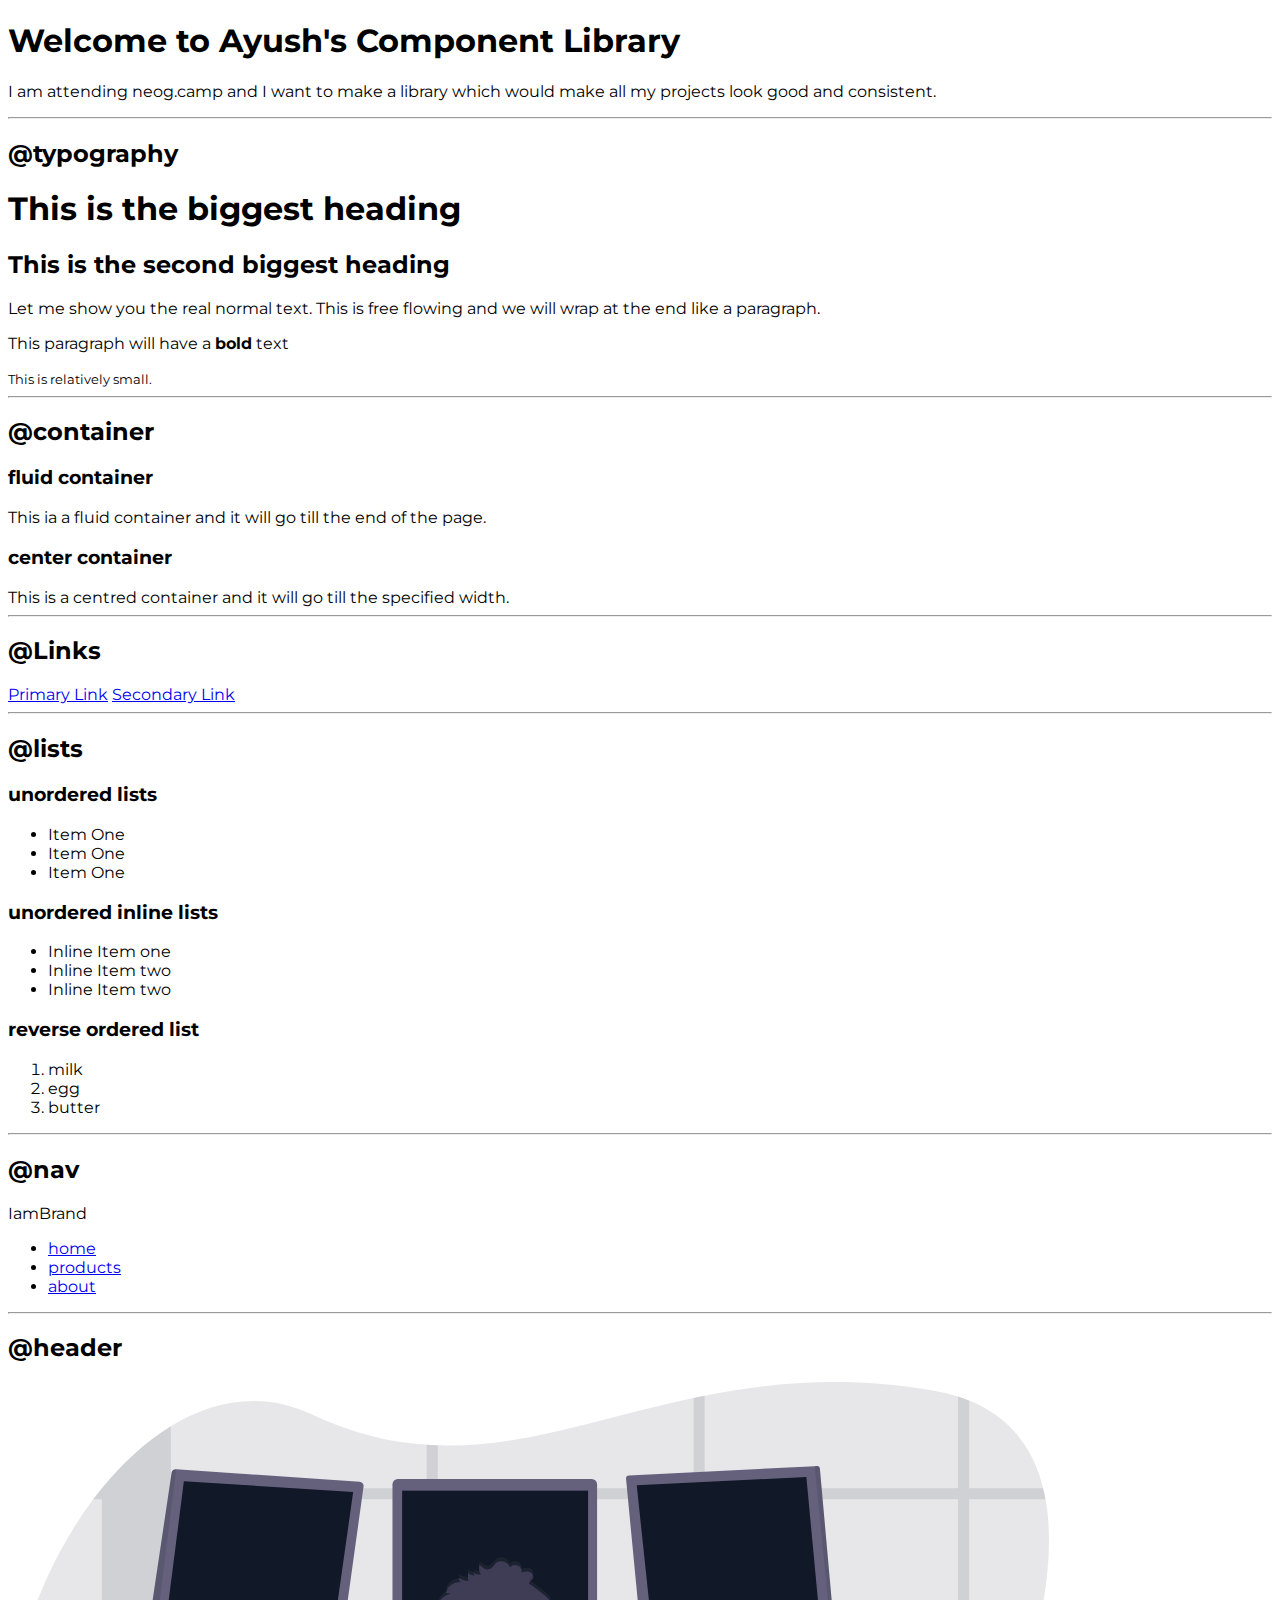
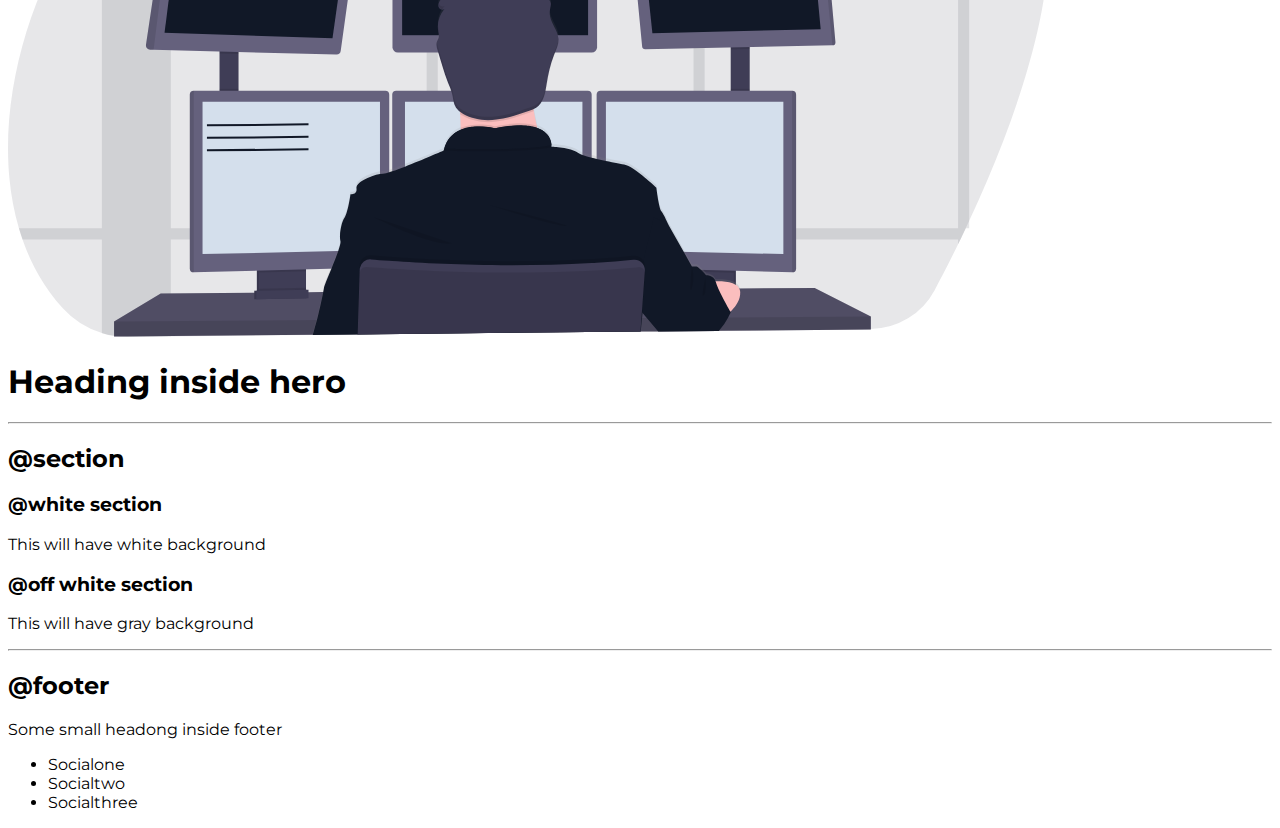
==== index.html @ ce20a3c9 "typography" ====
<!DOCTYPE html>
<html lang="en">
<head>
    <meta charset="UTF-8">
    <meta http-equiv="X-UA-Compatible" content="IE=edge">
    <meta name="viewport" content="width=device-width, initial-scale=1.0">
    <title>Component Library</title>

<link href="style.css" rel="stylesheet"/>
</head>

<body>
    <h1> Welcome to Ayush's Component Library</h1> 
    <p class=para>I am attending neog.camp and I want to make a library which would make all my projects look good and consistent. </p>

    <hr>

    <h2>@typography</h2>

    <h1>This is the biggest heading</h1>
    <h2>This is the second biggest heading</h2>
    <p>Let me show you the real normal text. This is free 
        flowing and we will wrap at the end like a paragraph.
    </p>
    <p>This paragraph will have a <strong>bold</strong> text</p>
    <small>This is relatively small.</small>

    <hr>

    <h2>@container</h2>

    <h3>fluid container</h3>
    <div> This ia a fluid container and it will go till the end of the page.</div>

    <h3>center container</h3>
    <div>This is a centred container and it will go till the specified width.</div>

    <hr>

    <h2>@Links</h2>
    
    <a href="/">Primary Link</a>
    <a href="/">Secondary Link</a>

    <hr>


    <h2>@lists</h2>
    <h3>unordered lists</h3>

    <ul>
        <li>Item One</li>
        <li>Item One</li>
        <li>Item One</li>

    </ul> 

    <h3>unordered inline lists</h3>

    <!we will do ordered inline list using css>
    
    <ul>
        <li>Inline Item one</li>
        <li>Inline Item two</li>
        <li>Inline Item two</li>
    </ul>

    <h3> reverse ordered list</h3>

    <ol>
        <li>milk</li>
        <li>egg</li>
        <li>butter</li>
    </ol>

    <hr>
    <h2>@nav</h2>
    <nav>
        <div>IamBrand</div>
        <ul>
            <li>
                <a href="/">home</a>
            </li>
            <li>
                <a href="/">products</a>
            </li>
            <li>
                <a href="/">about</a>
            </li>
        </ul>
    </nav>

    <hr>

    <h2>@header</h2>

    <header>
        <img src="images/coder.svg"/>
        <h1>Heading inside hero</h1>
     </header>

     <hr>

     <h2>@section</h2>
     
     <section>
        <h3>@white section</h3>
        <p>This will have white background</p>
     </section>
     <section>
        <h3>@off white section</h3>
        <p>This will have gray background</p>
     </section>

     <hr>

     <h2>@footer</h2>
     <footer>
         <div>Some small headong inside footer</div>
         <ul>
             <li>Socialone</li>
             <li>Socialtwo</li>
             <li>Socialthree</li>
         </ul>
     </footer>












    <!-- <div style= "height: 20vh;"> -->

    <!-- </div> -->
</body>
</html>
---- style.css ----
@import url('https://fonts.googleapis.com/css2?family=Montserrat&display=swap');
body{
    font-family: 'Montserrat', sans-serif;
}
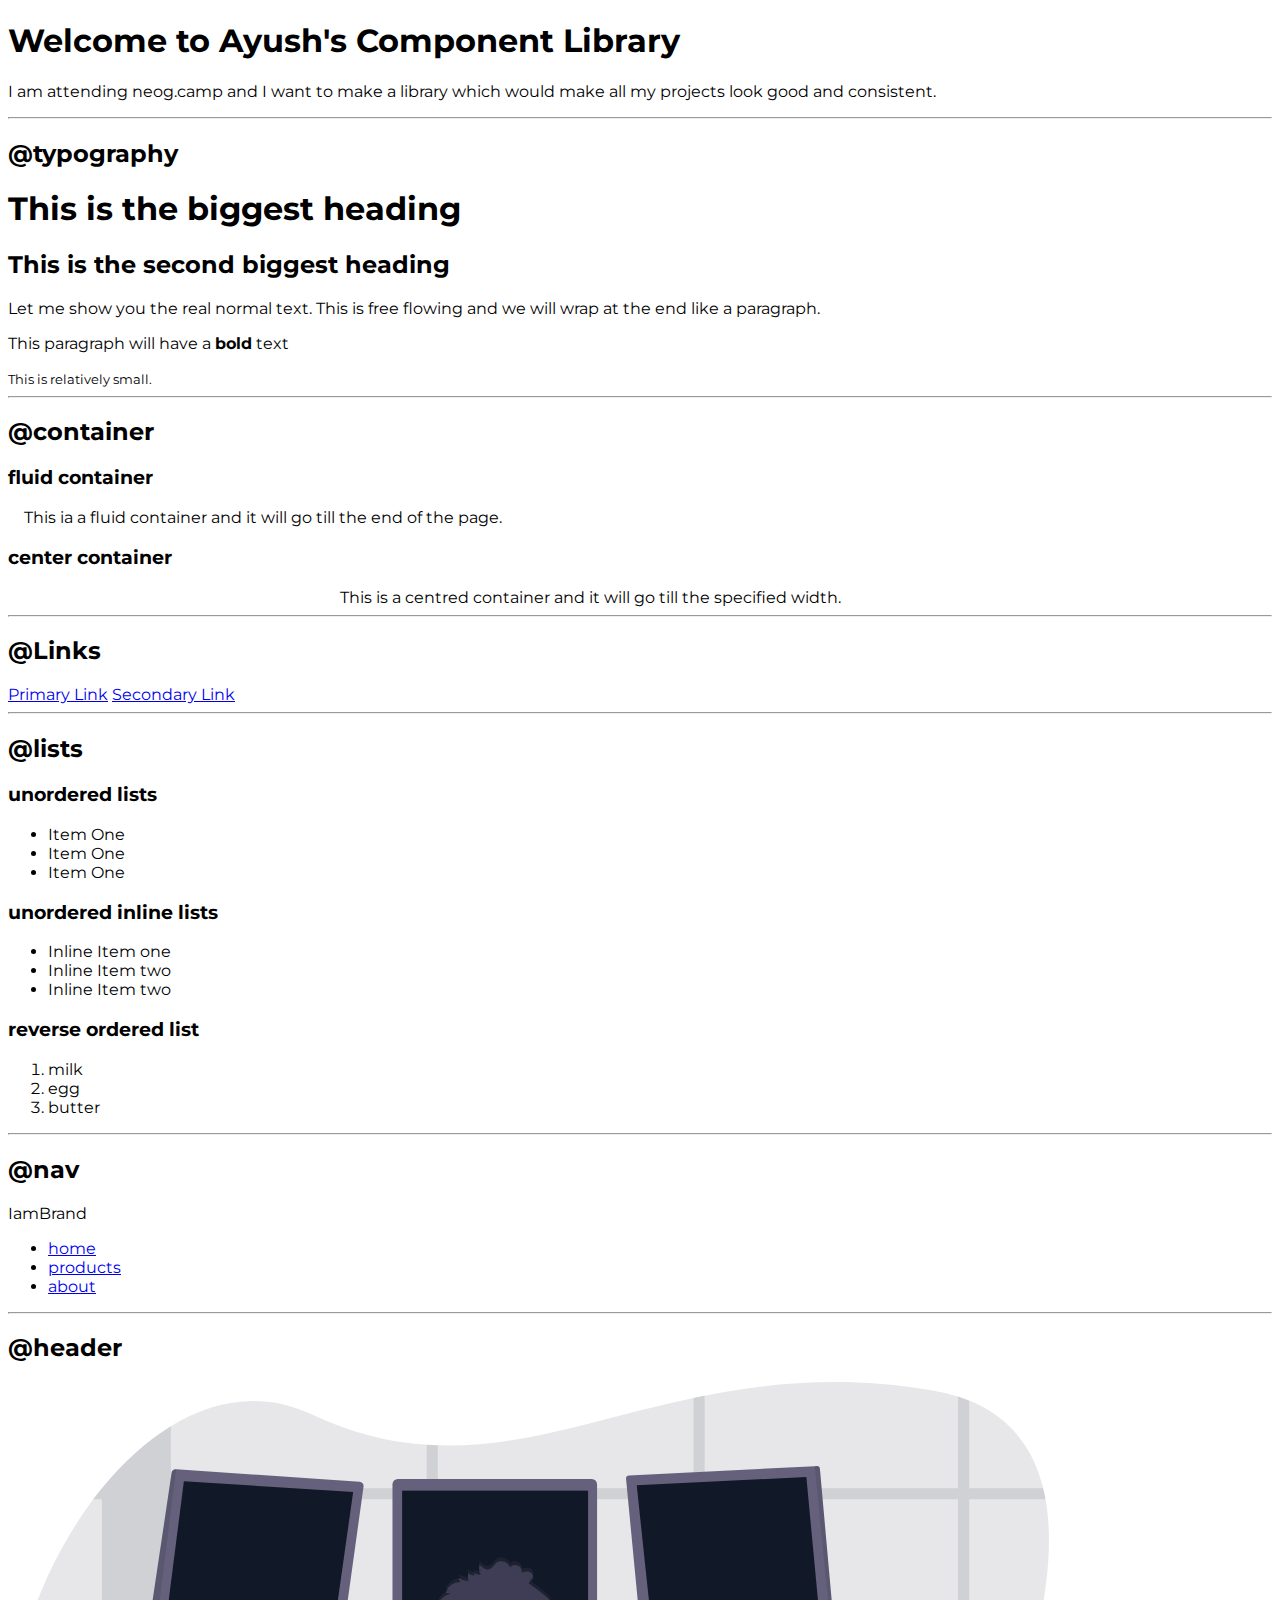
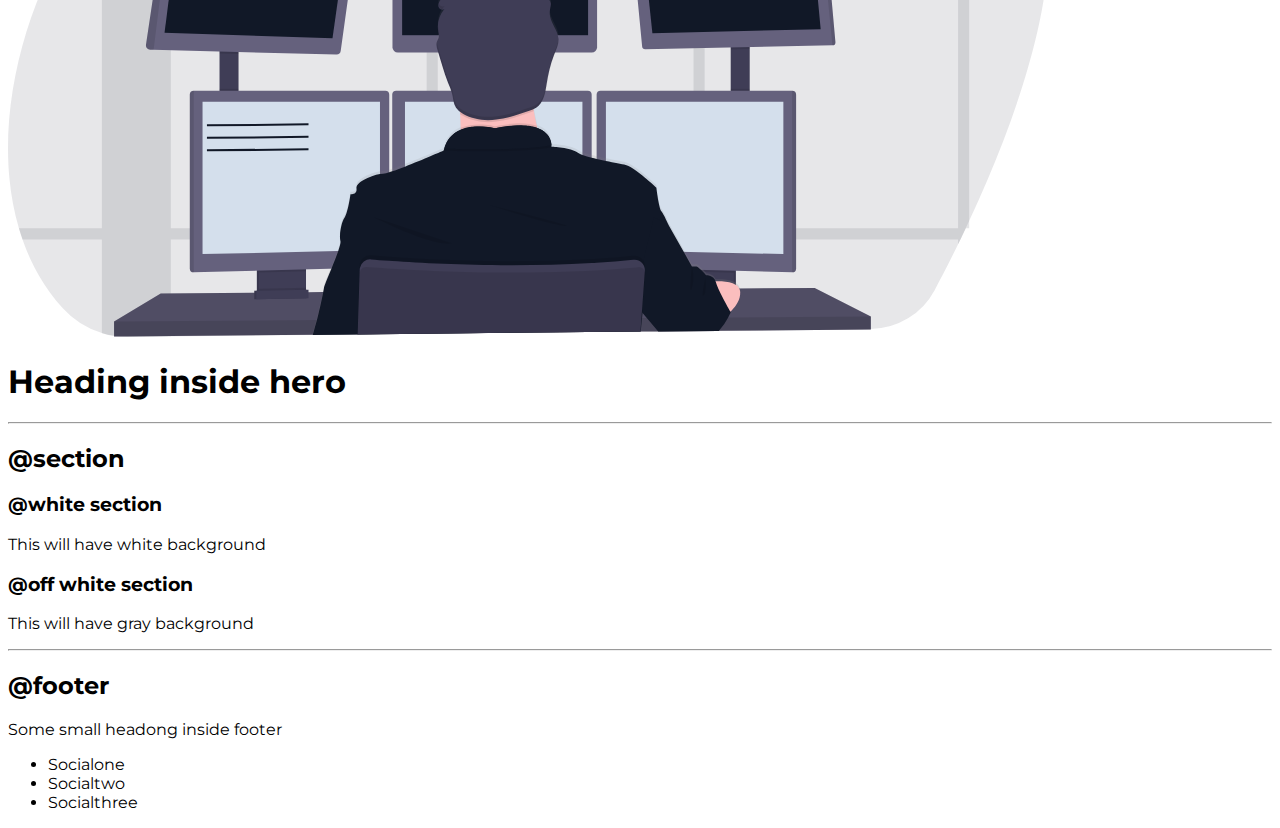
==== commit 648bd1de: "container" ====
--- a/index.html
+++ b/index.html
@@ -30,10 +30,10 @@
     <h2>@container</h2>
 
     <h3>fluid container</h3>
-    <div> This ia a fluid container and it will go till the end of the page.</div>
+    <div class="container"> This ia a fluid container and it will go till the end of the page.</div>
 
     <h3>center container</h3>
-    <div>This is a centred container and it will go till the specified width.</div>
+    <div class="container container-center">This is a centred container and it will go till the specified width.</div>
 
     <hr>
 
--- a/style.css
+++ b/style.css
@@ -1,4 +1,14 @@
 @import url('https://fonts.googleapis.com/css2?family=Montserrat&display=swap');
 body{
     font-family: 'Montserrat', sans-serif;
-}+}
+/* CONTAINER */
+.container{
+    padding-left: 1rem;
+    padding-right: 1rem;
+}
+
+.container-center{
+    max-width: 600px;
+    margin:auto;
+}
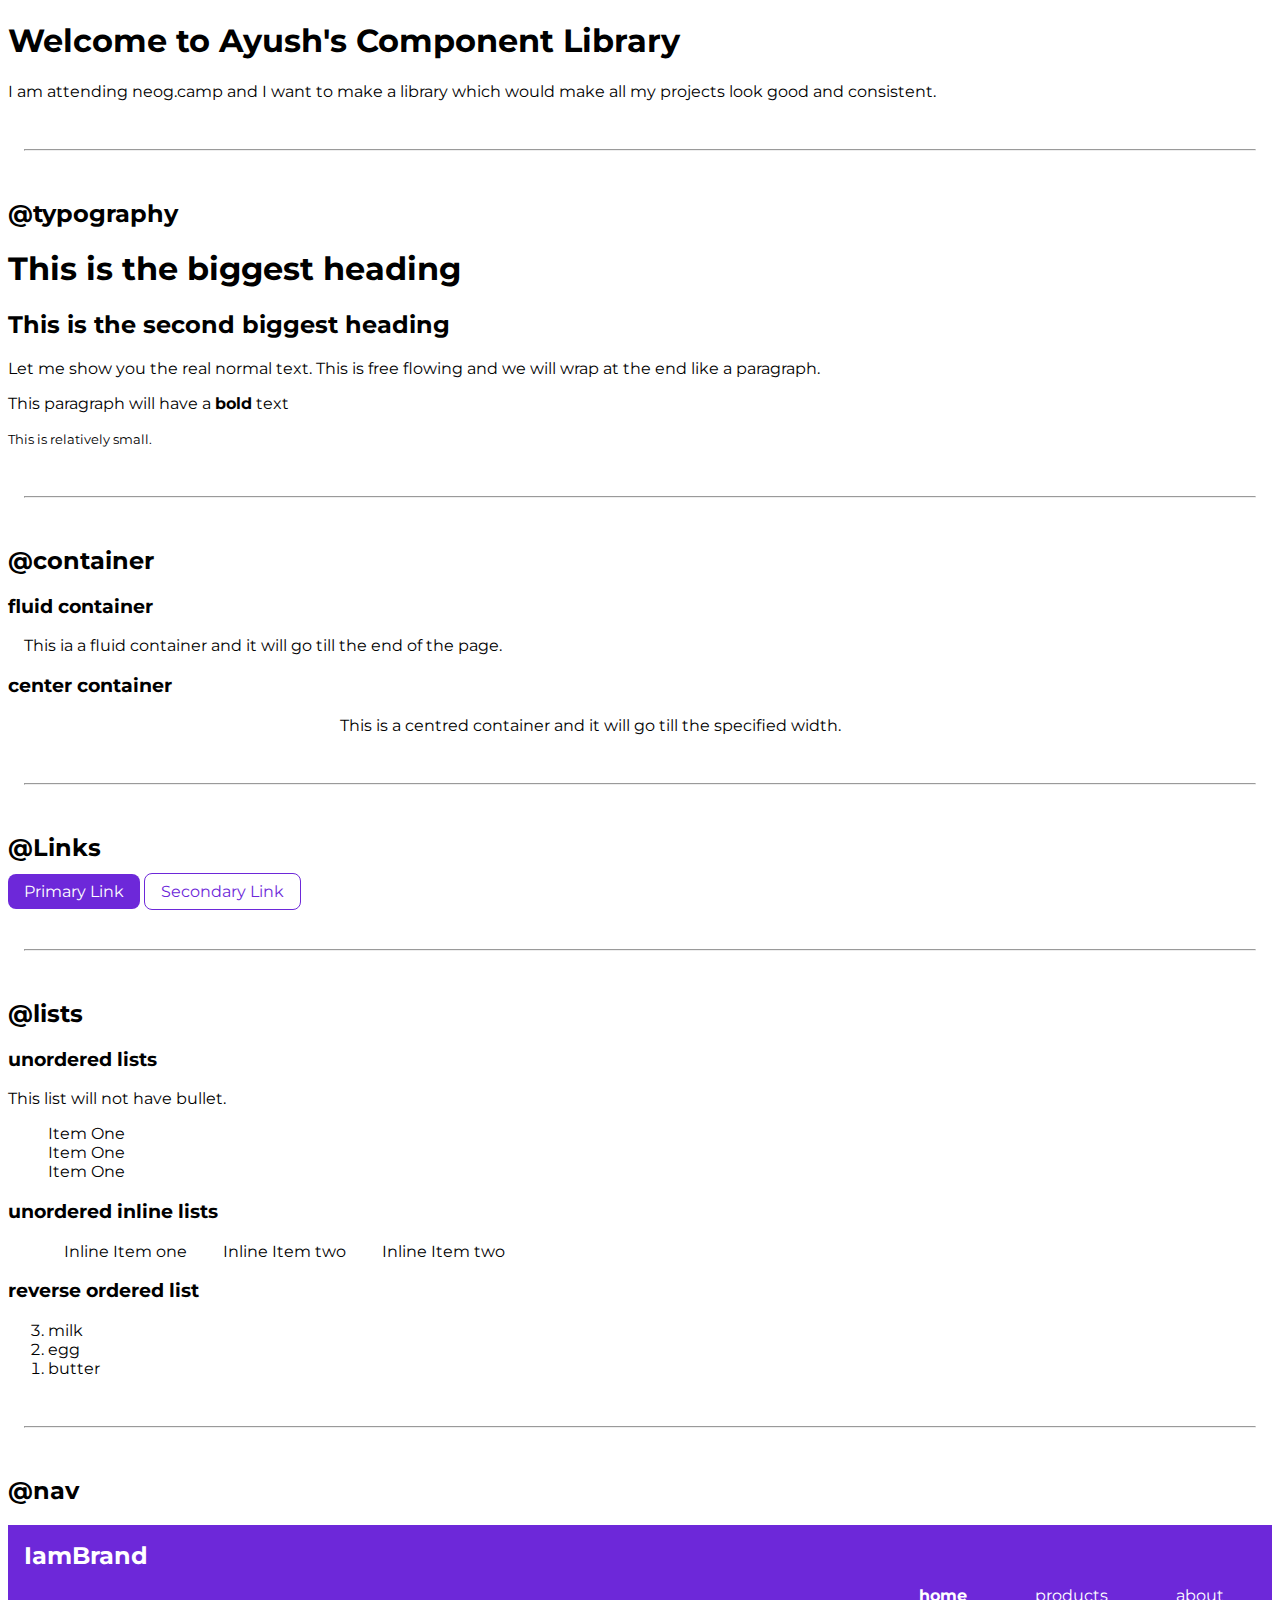
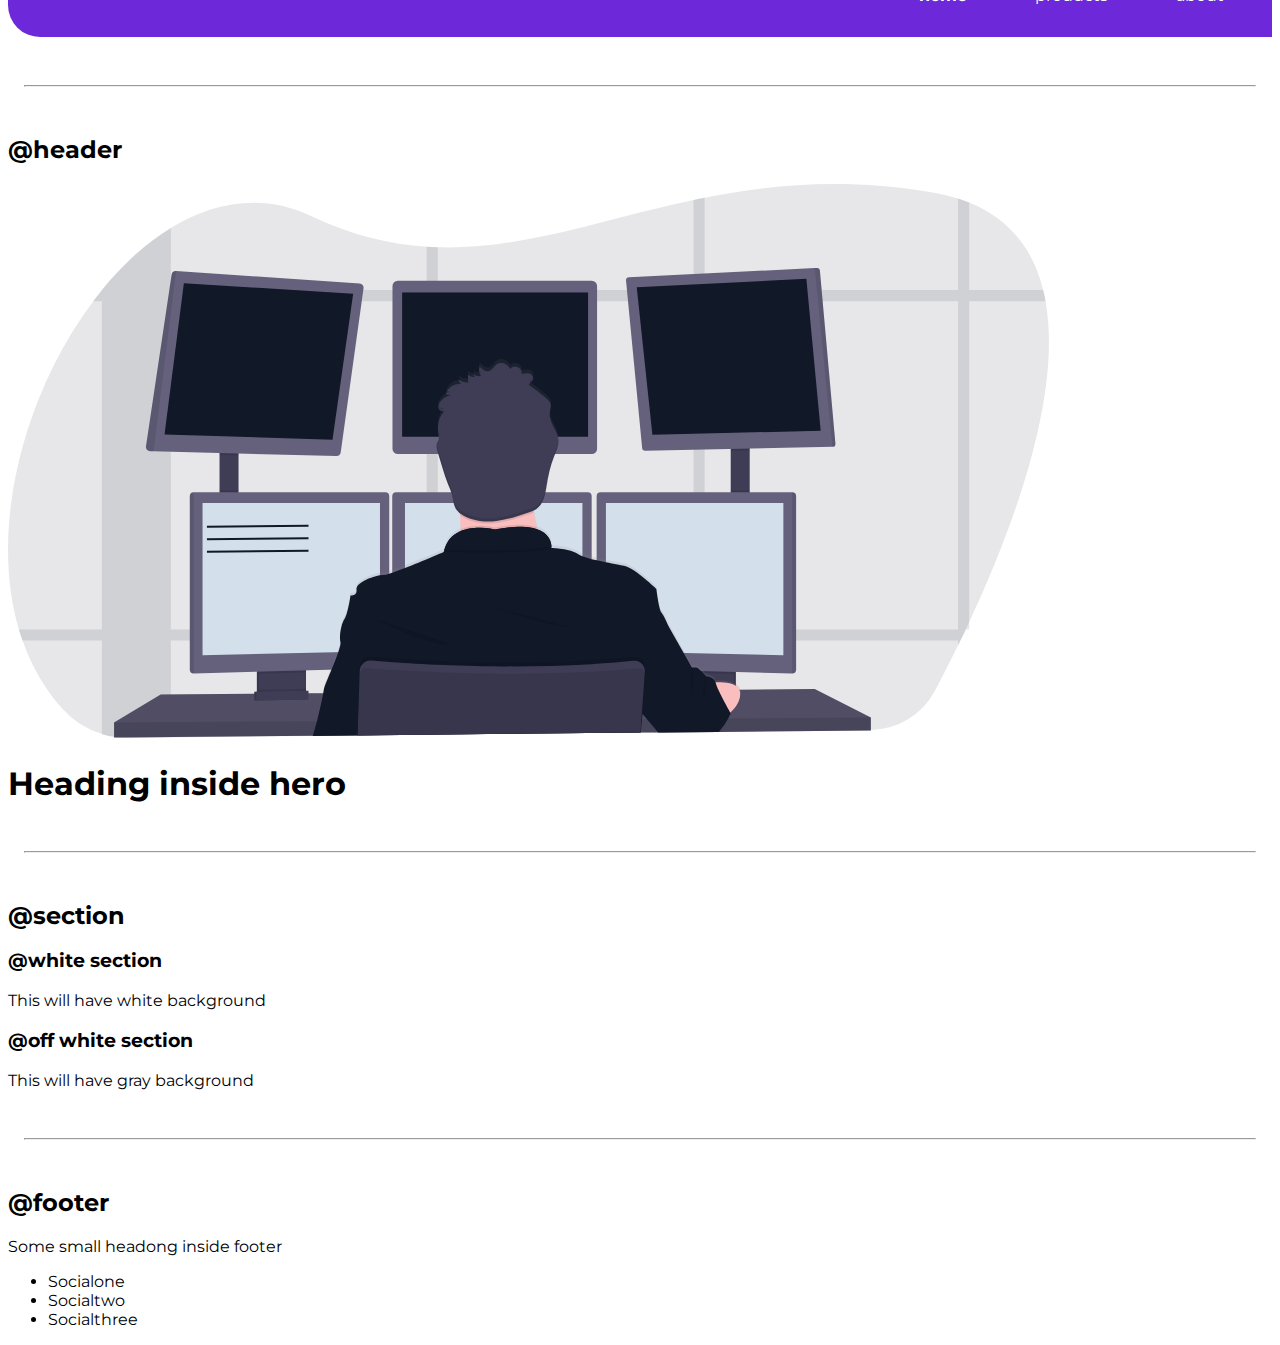
==== commit 87f6878e: "Navigation" ====
--- a/index.html
+++ b/index.html
@@ -39,16 +39,17 @@
 
     <h2>@Links</h2>
     
-    <a href="/">Primary Link</a>
-    <a href="/">Secondary Link</a>
+    <a class ="link link-primary" href="/">Primary Link</a>
+    <a class= "link link-secondary"href="/">Secondary Link</a>
 
     <hr>
 
 
     <h2>@lists</h2>
     <h3>unordered lists</h3>
+    <p>This list will not have bullet.</p>
 
-    <ul>
+    <ul class="list-non-bullet">
         <li>Item One</li>
         <li>Item One</li>
         <li>Item One</li>
@@ -59,15 +60,16 @@
 
     <!we will do ordered inline list using css>
     
-    <ul>
-        <li>Inline Item one</li>
-        <li>Inline Item two</li>
-        <li>Inline Item two</li>
+
+    <ul class="list-non-bullet">
+        <li class="list-item-inline">Inline Item one</li>
+        <li class="list-item-inline">Inline Item two</li>
+        <li class="list-item-inline">Inline Item two</li>
     </ul>
 
     <h3> reverse ordered list</h3>
 
-    <ol>
+    <ol reversed>
         <li>milk</li>
         <li>egg</li>
         <li>butter</li>
@@ -75,17 +77,18 @@
 
     <hr>
     <h2>@nav</h2>
-    <nav>
-        <div>IamBrand</div>
-        <ul>
-            <li>
-                <a href="/">home</a>
+    <nav class="navigation container">
+        <div
+        class="nav-brand">IamBrand</div>
+        <ul class= "list-non-bullet nav-pills">
+            <li class= "list-item-inline">
+                <a class= "link link-active" href="/">home</a>
             </li>
-            <li>
-                <a href="/">products</a>
+            <li class= "list-item-inline">
+                <a class= "link " href="/">products</a>
             </li>
-            <li>
-                <a href="/">about</a>
+            <li class= "list-item-inline">
+                <a class= "link" href="/">about</a>
             </li>
         </ul>
     </nav>
--- a/style.css
+++ b/style.css
@@ -1,6 +1,16 @@
 @import url('https://fonts.googleapis.com/css2?family=Montserrat&display=swap');
+:root{
+    --primary-color: #6D28D9;
+
+
+}
+
 body{
     font-family: 'Montserrat', sans-serif;
+}
+
+hr{
+    margin: 3rem 1rem;
 }
 /* CONTAINER */
 .container{
@@ -12,3 +22,57 @@
     max-width: 600px;
     margin:auto;
 }
+/* Links */
+
+.link{
+    text-decoration: none;
+    padding: 0.5rem 1rem;
+}
+.link-primary{
+    background-color: var(--primary-color);
+    border-radius: 0.5rem;
+    color: white
+}
+
+.link-secondary{
+    color:var(--primary-color);
+    border-radius: 0.5rem;
+    border: 1px solid var(--primary-color);
+
+}
+
+/* lists */
+
+.list-non-bullet{
+    list-style: none;
+}
+
+.list-item-inline{
+    display: inline;
+    padding: 0rem 1rem
+}
+
+/* nav */
+
+.navigation{
+    background-color: var(--primary-color);
+    color: white;
+    padding: 1rem;
+    border-bottom-left-radius: 2rem ;
+}
+
+.navigation .nav-brand{
+    font-weight: bold;
+    font-size: 1.5rem;
+}
+.navigation .link{
+    color: white;
+}
+
+.navigation .nav-pills{
+    text-align: right;
+}
+
+.navigation .link-active{
+    font-weight: bold;
+}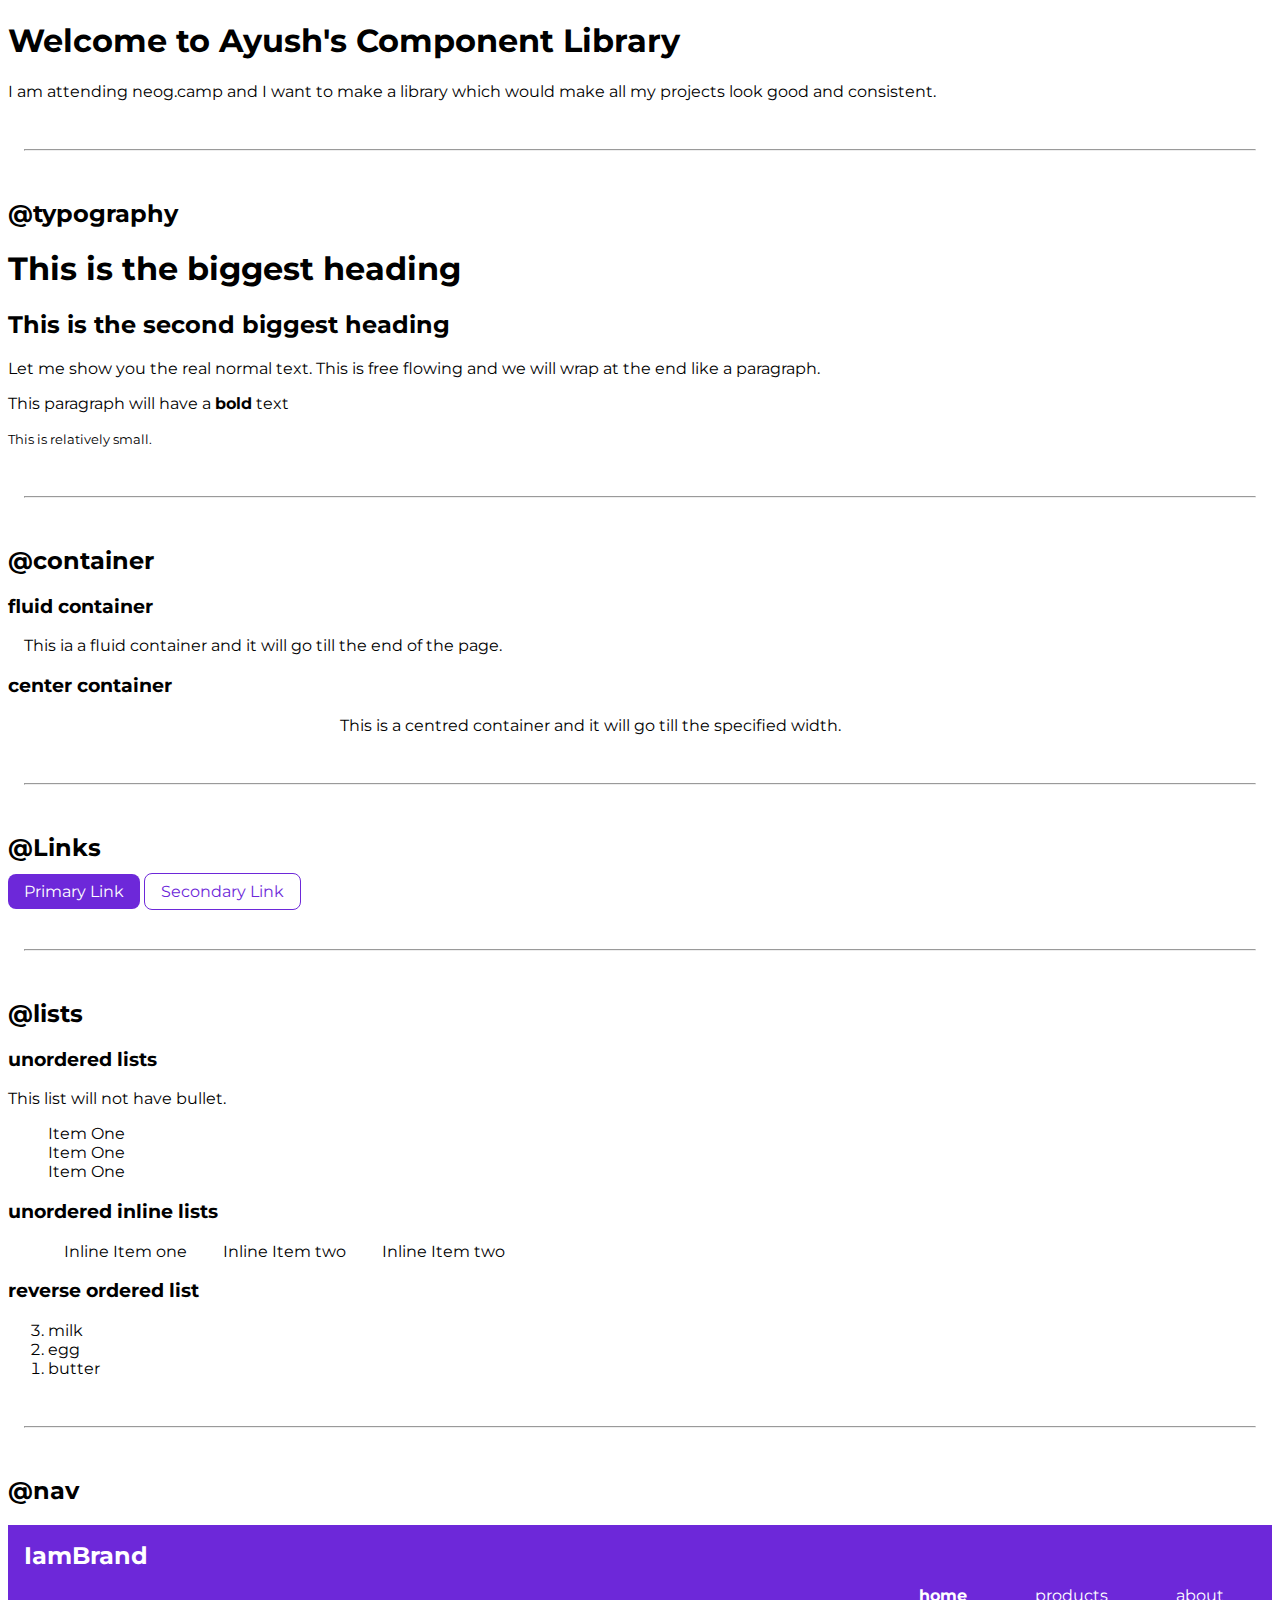
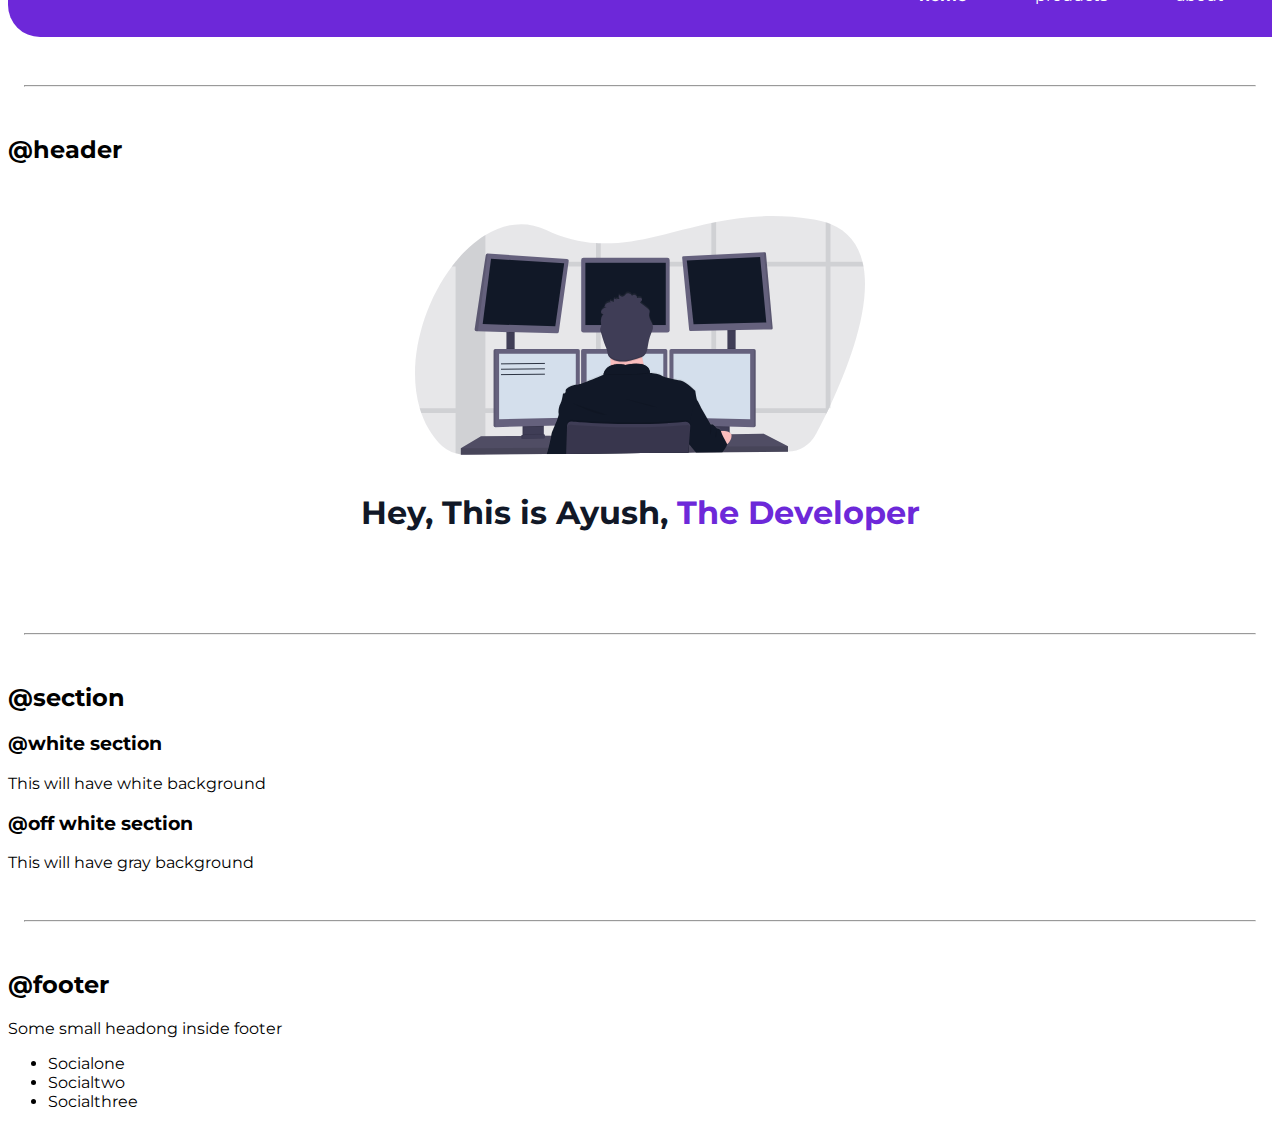
==== commit cbfc161b: "Header" ====
--- a/index.html
+++ b/index.html
@@ -97,9 +97,9 @@
 
     <h2>@header</h2>
 
-    <header>
-        <img src="images/coder.svg"/>
-        <h1>Heading inside hero</h1>
+    <header class= "hero">
+        <img class="hero-img" src="images/coder.svg"/>
+        <h1 class="hero-heading">Hey, This is Ayush,<span class="heading-inverted"> The Developer</span></h1>
      </header>
 
      <hr>
--- a/style.css
+++ b/style.css
@@ -75,4 +75,28 @@
 
 .navigation .link-active{
     font-weight: bold;
+}
+
+/* Header */
+.hero{
+    padding: 2rem;
+    text-align: center;
+}
+.hero .hero-img{
+    max-width: 450px;
+    image-al;
+    display: block;
+    margin:auto;
+}
+
+.hero .hero-heading{
+    padding-top: 1rem;
+    color:#111827;
+    font-size: xx-large;
+   
+
+}
+
+.hero .hero-heading .heading-inverted{
+    color: var(--primary-color);
 }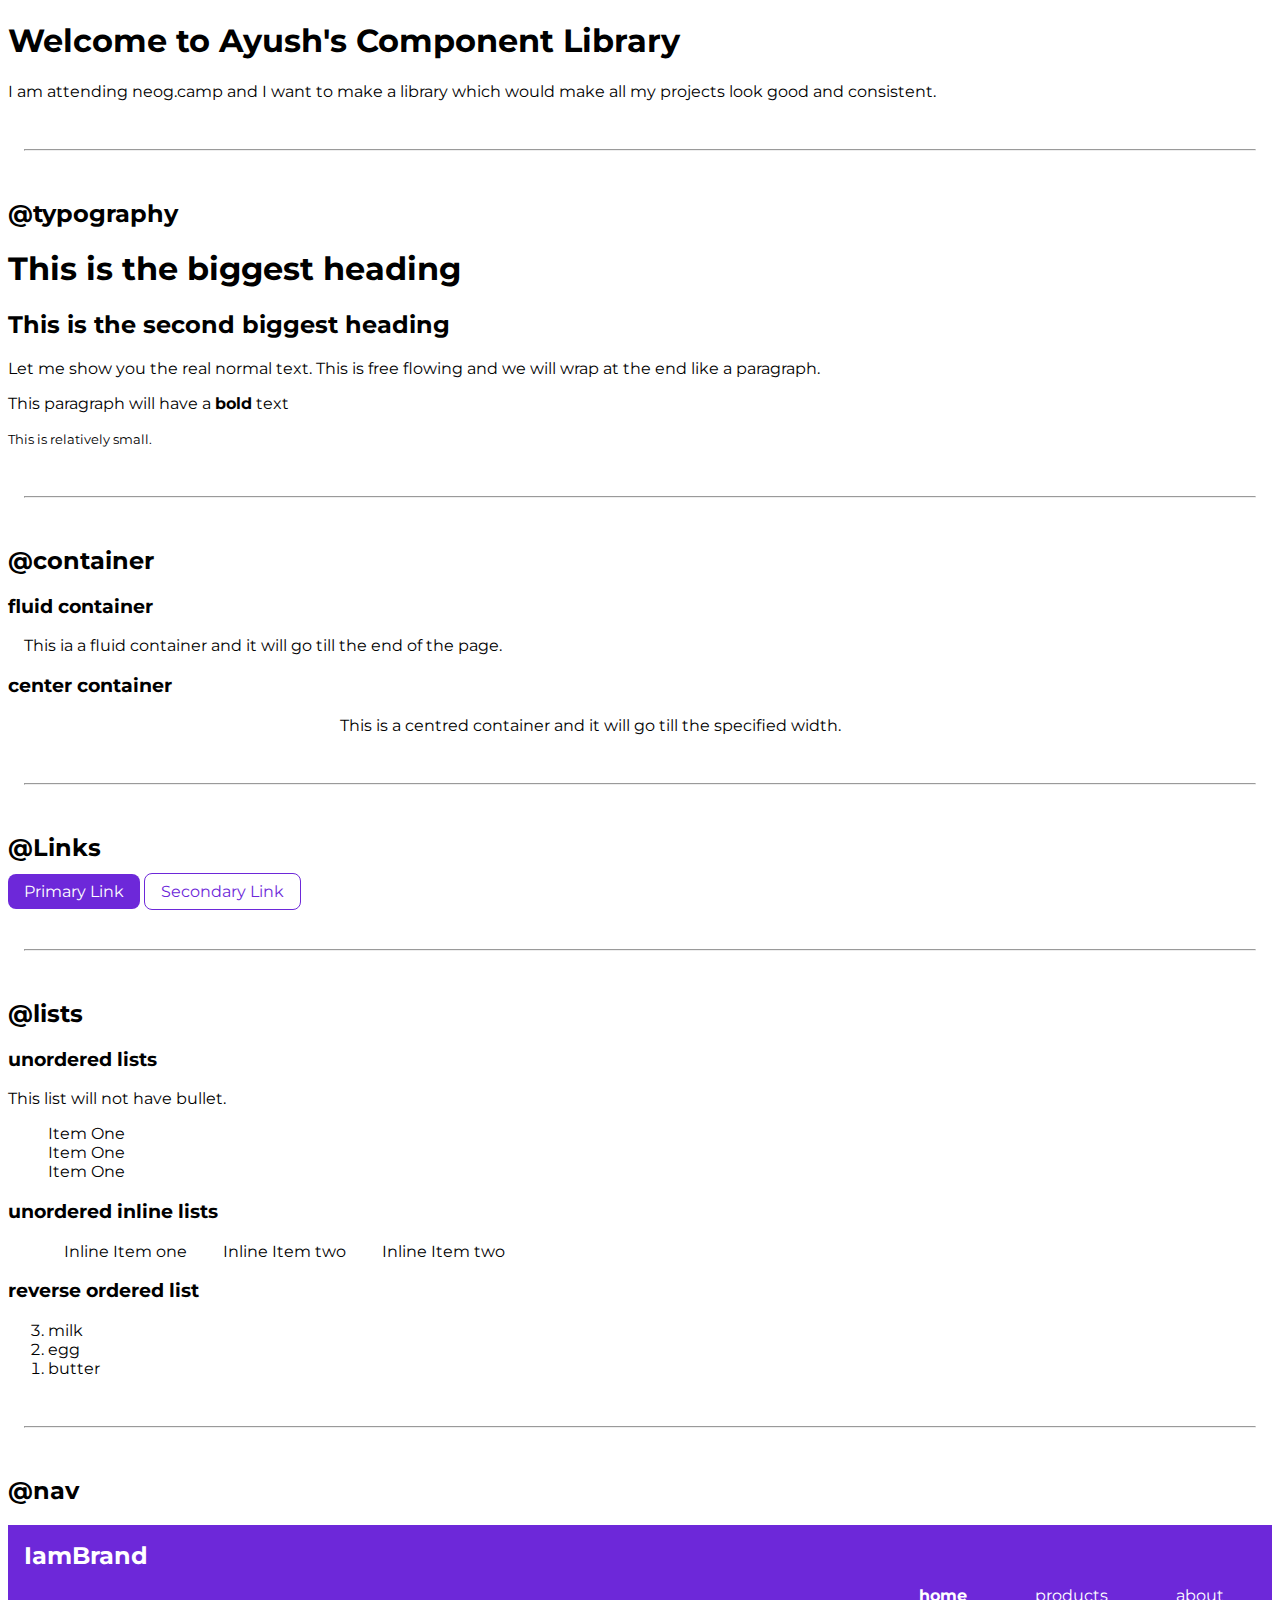
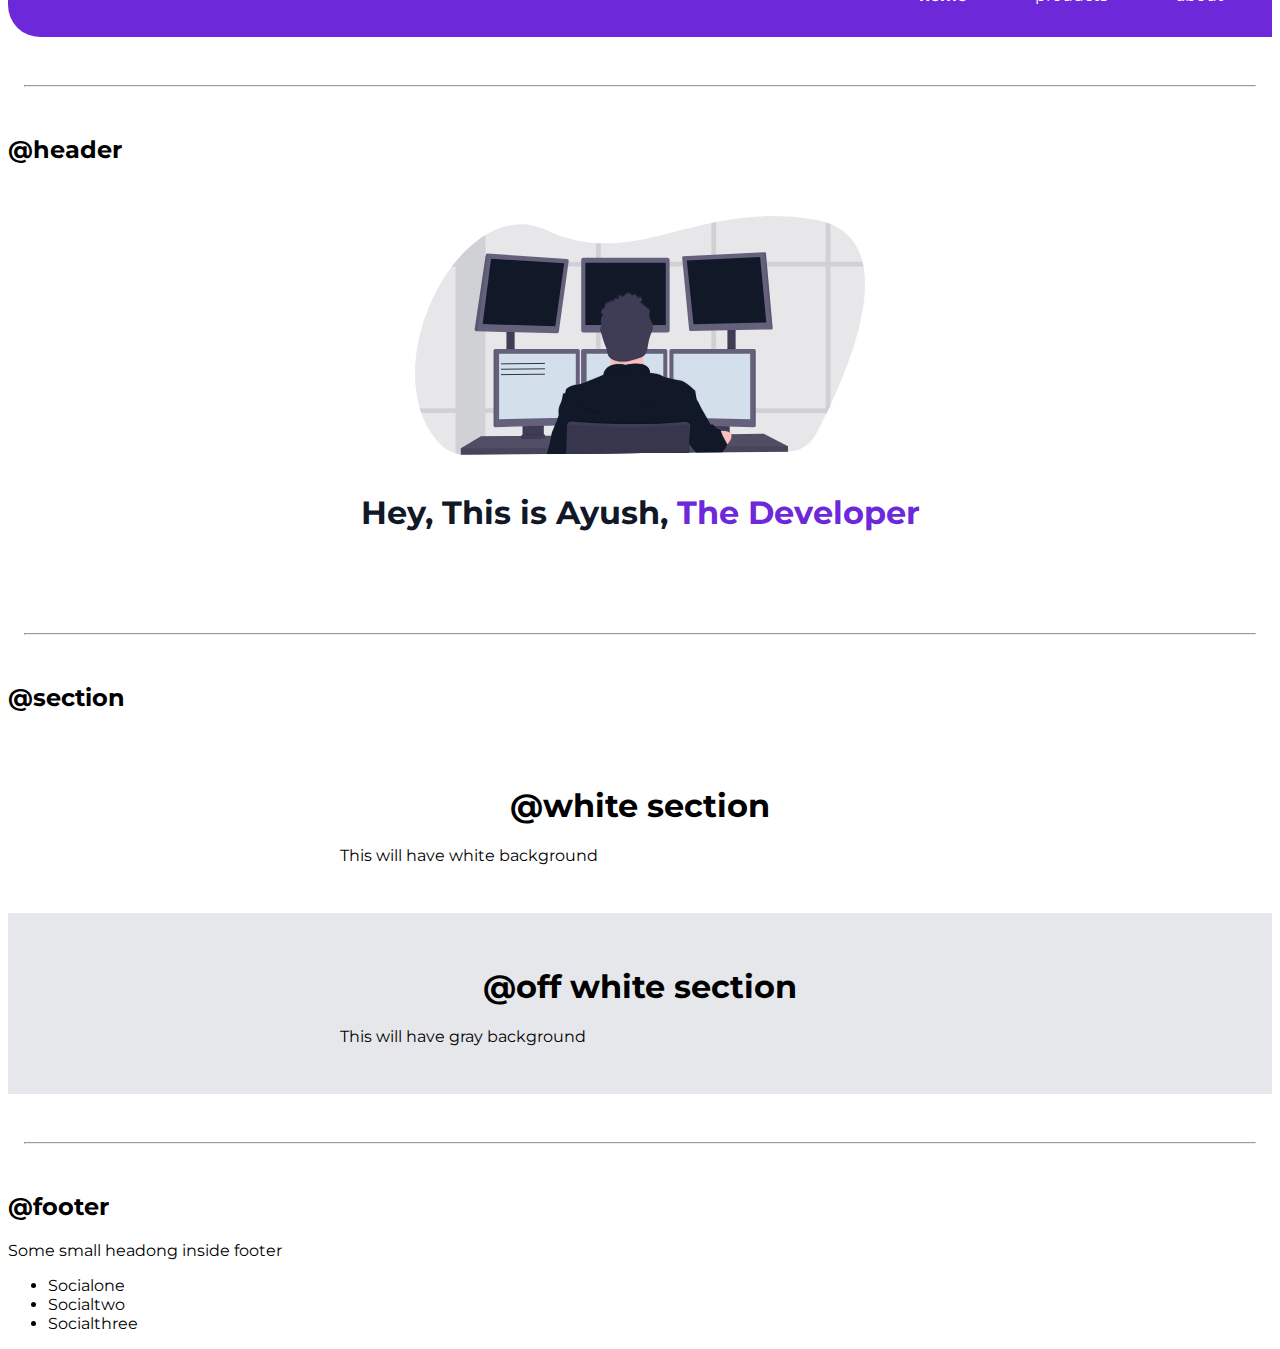
==== commit 337f67d9: "section" ====
--- a/index.html
+++ b/index.html
@@ -106,12 +106,14 @@
 
      <h2>@section</h2>
      
-     <section>
-        <h3>@white section</h3>
+     <section class= "section">
+         <div class="container container-center">
+        <h1>@white section</h1>
         <p>This will have white background</p>
      </section>
-     <section>
-        <h3>@off white section</h3>
+     <section class= "section ow">
+        <div class="container container-center">
+        <h1>@off white section</h1>
         <p>This will have gray background</p>
      </section>
 
--- a/style.css
+++ b/style.css
@@ -1,6 +1,7 @@
 @import url('https://fonts.googleapis.com/css2?family=Montserrat&display=swap');
 :root{
     --primary-color: #6D28D9;
+    --offwhite: #E5E7EB;
 
 
 }
@@ -99,4 +100,18 @@
 
 .hero .hero-heading .heading-inverted{
     color: var(--primary-color);
+}
+
+/* section */
+
+.section{
+    padding: 2rem;;
+}
+.section h1 {
+    text-align: center;
+} 
+
+.ow{
+    background-color: var(--offwhite);
+
 }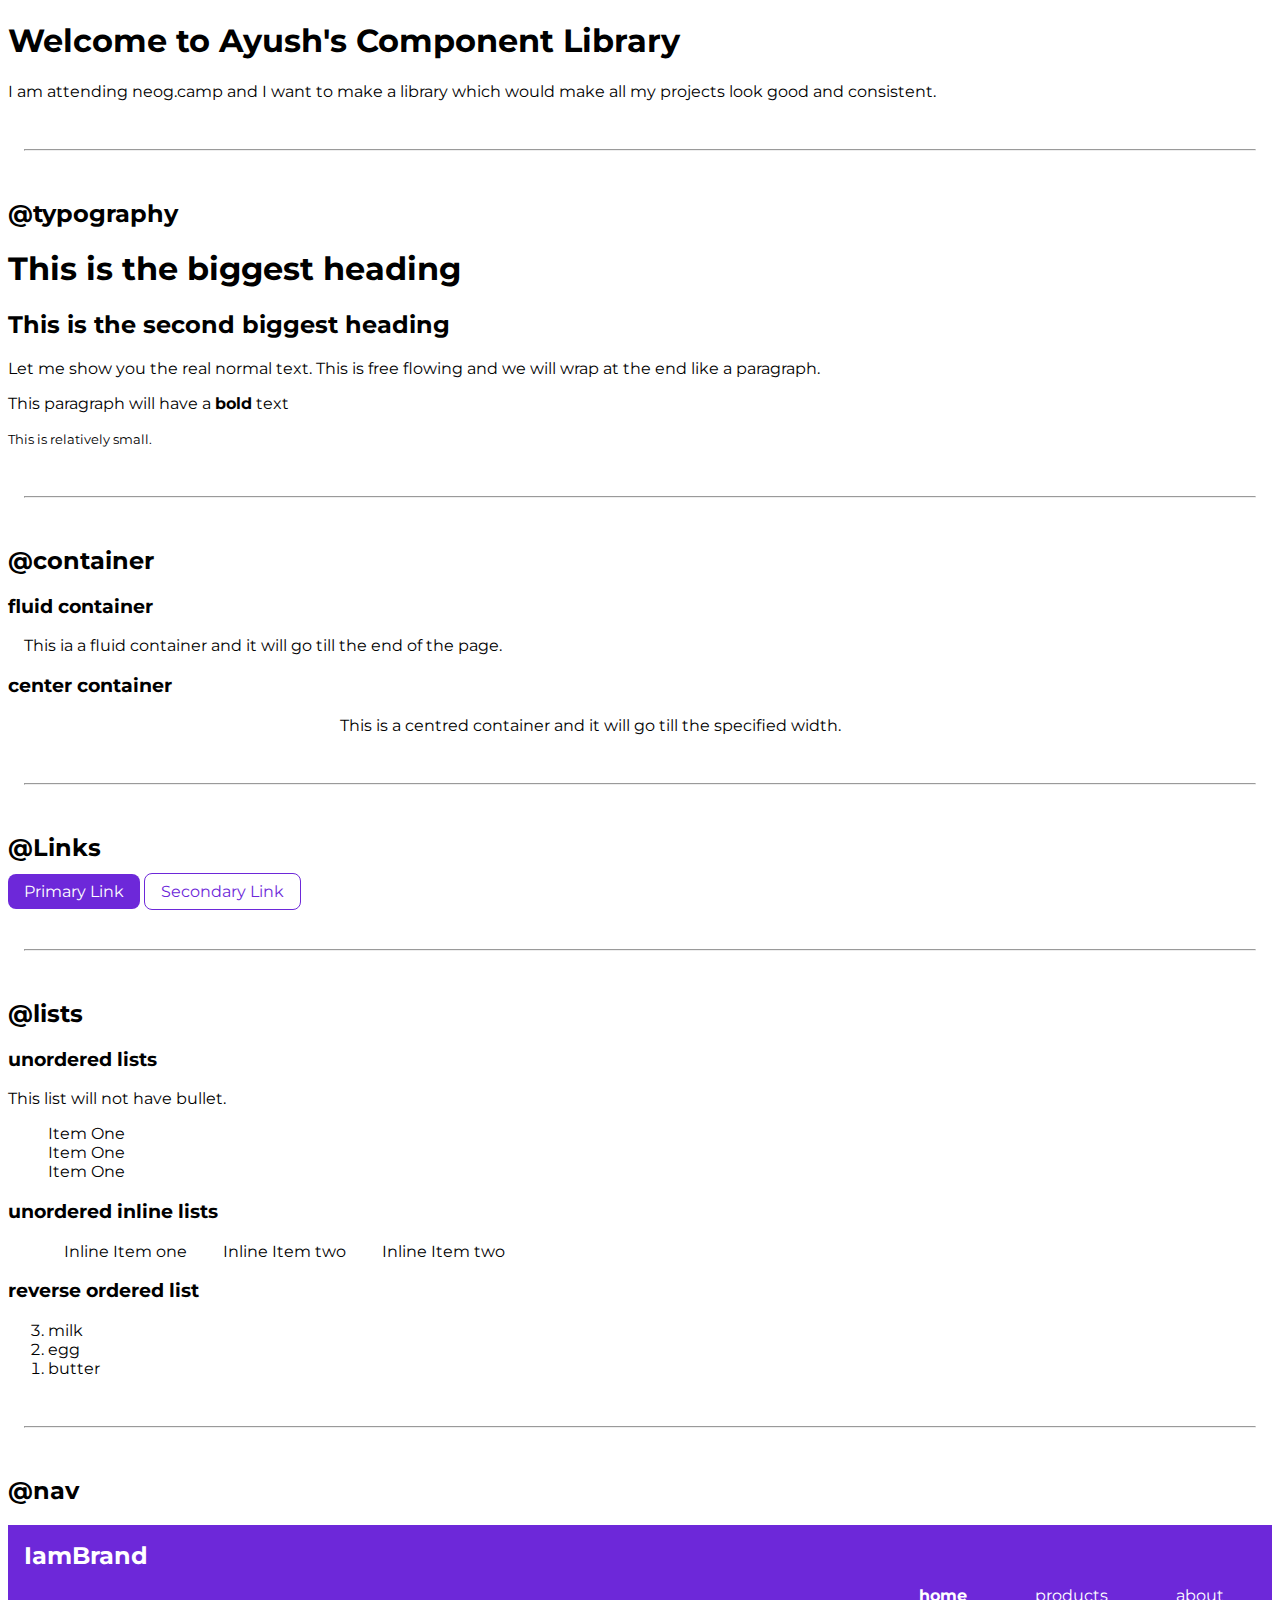
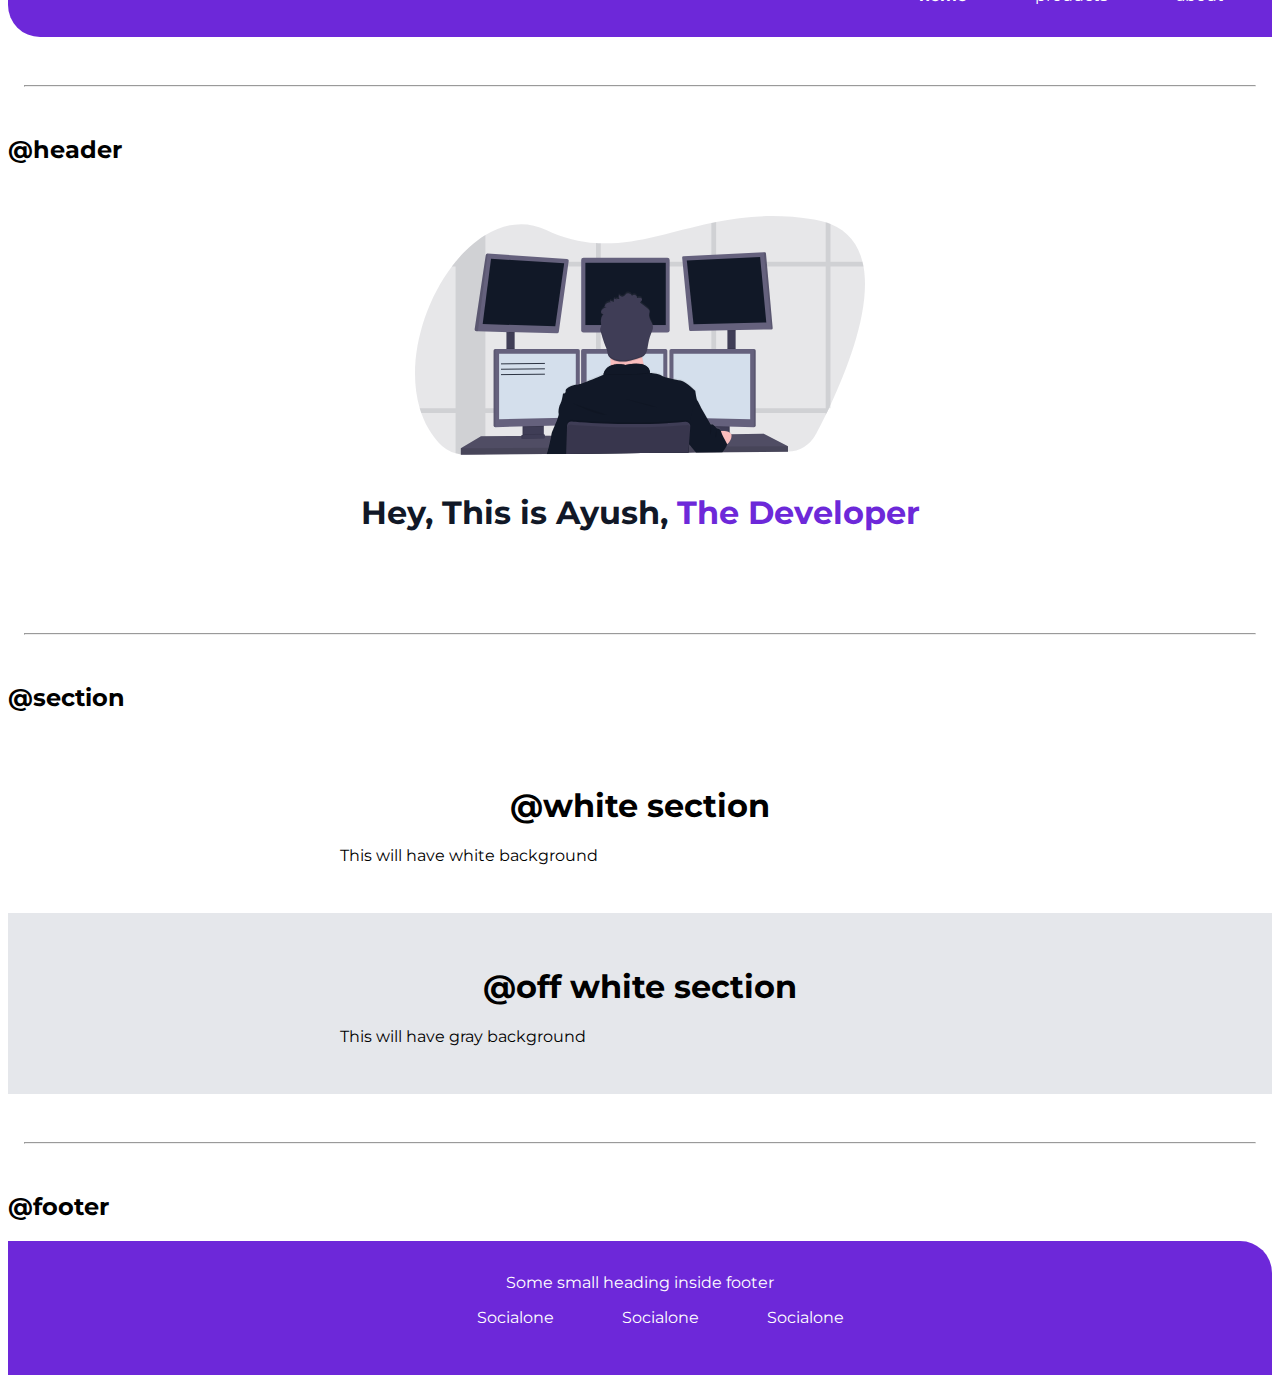
==== commit ce2757e9: "footer" ====
--- a/index.html
+++ b/index.html
@@ -120,15 +120,20 @@
      <hr>
 
      <h2>@footer</h2>
-     <footer>
-         <div>Some small headong inside footer</div>
-         <ul>
-             <li>Socialone</li>
-             <li>Socialtwo</li>
-             <li>Socialthree</li>
+     <footer class= "footer">
+         <div class="footer-header">Some small heading inside footer</div>
+         <ul class= "social-links list-non-bullet">
+            <li class= "list-item-inline">
+                <a class="link" href="/">Socialone </a>
+            </li>
+            <li class= "list-item-inline">
+                <a class="link" href="/">Socialone </a>
+           </li>
+           <li class= "list-item-inline">
+            <a class="link" href="/">Socialone </a>
+            </li>
          </ul>
      </footer>
-
 
 
 
--- a/style.css
+++ b/style.css
@@ -114,4 +114,16 @@
 .ow{
     background-color: var(--offwhite);
 
+}
+
+/* footer */
+footer{
+    background-color: var(--primary-color);
+    padding: 2rem 1rem;
+    text-align: center;
+    color: white;
+    border-top-right-radius: 2rem;
+}
+.footer .link{
+    color: white;
 }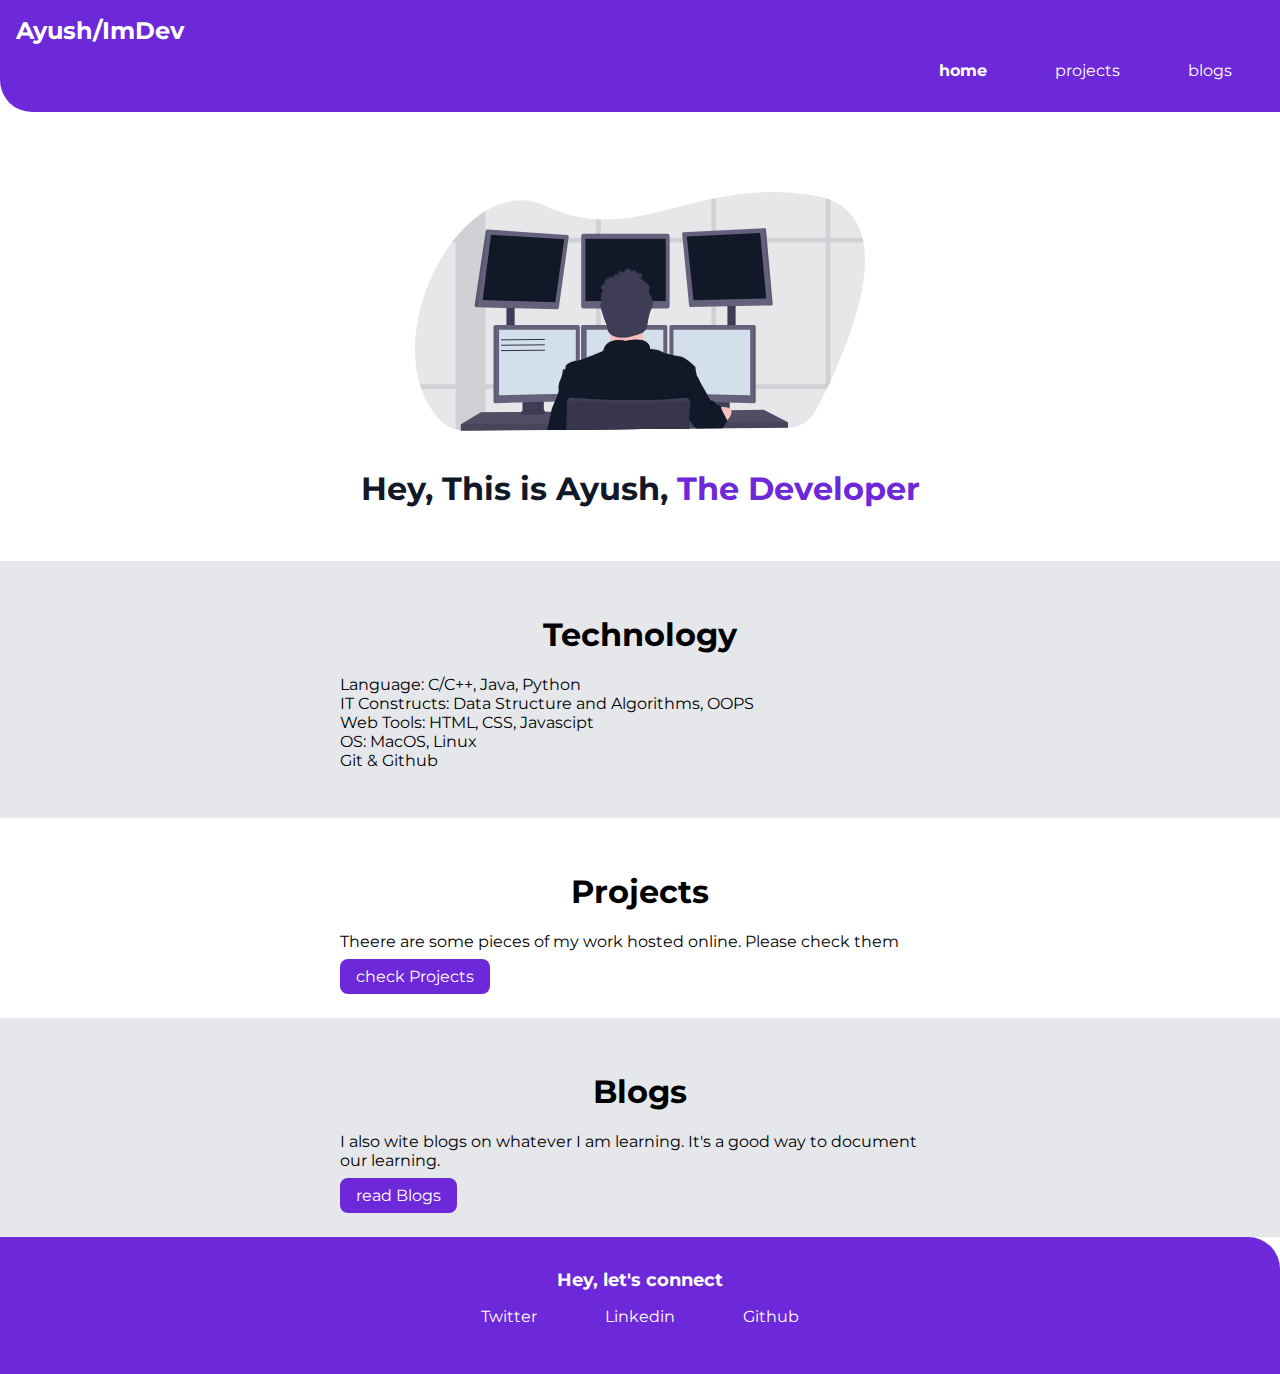
==== commit a6a40694: "addedMultiplethings" ====
--- a/index.html
+++ b/index.html
@@ -4,149 +4,84 @@
     <meta charset="UTF-8">
     <meta http-equiv="X-UA-Compatible" content="IE=edge">
     <meta name="viewport" content="width=device-width, initial-scale=1.0">
-    <title>Component Library</title>
-
-<link href="style.css" rel="stylesheet"/>
+    <title>Home- AK</title>
+    <link href="style.css" rel="stylesheet"/>
 </head>
-
 <body>
-    <h1> Welcome to Ayush's Component Library</h1> 
-    <p class=para>I am attending neog.camp and I want to make a library which would make all my projects look good and consistent. </p>
-
-    <hr>
-
-    <h2>@typography</h2>
-
-    <h1>This is the biggest heading</h1>
-    <h2>This is the second biggest heading</h2>
-    <p>Let me show you the real normal text. This is free 
-        flowing and we will wrap at the end like a paragraph.
-    </p>
-    <p>This paragraph will have a <strong>bold</strong> text</p>
-    <small>This is relatively small.</small>
-
-    <hr>
-
-    <h2>@container</h2>
-
-    <h3>fluid container</h3>
-    <div class="container"> This ia a fluid container and it will go till the end of the page.</div>
-
-    <h3>center container</h3>
-    <div class="container container-center">This is a centred container and it will go till the specified width.</div>
-
-    <hr>
-
-    <h2>@Links</h2>
-    
-    <a class ="link link-primary" href="/">Primary Link</a>
-    <a class= "link link-secondary"href="/">Secondary Link</a>
-
-    <hr>
-
-
-    <h2>@lists</h2>
-    <h3>unordered lists</h3>
-    <p>This list will not have bullet.</p>
-
-    <ul class="list-non-bullet">
-        <li>Item One</li>
-        <li>Item One</li>
-        <li>Item One</li>
-
-    </ul> 
-
-    <h3>unordered inline lists</h3>
-
-    <!we will do ordered inline list using css>
-    
-
-    <ul class="list-non-bullet">
-        <li class="list-item-inline">Inline Item one</li>
-        <li class="list-item-inline">Inline Item two</li>
-        <li class="list-item-inline">Inline Item two</li>
-    </ul>
-
-    <h3> reverse ordered list</h3>
-
-    <ol reversed>
-        <li>milk</li>
-        <li>egg</li>
-        <li>butter</li>
-    </ol>
-
-    <hr>
-    <h2>@nav</h2>
     <nav class="navigation container">
         <div
-        class="nav-brand">IamBrand</div>
+        class="nav-brand">Ayush/ImDev</div>
         <ul class= "list-non-bullet nav-pills">
             <li class= "list-item-inline">
                 <a class= "link link-active" href="/">home</a>
             </li>
             <li class= "list-item-inline">
-                <a class= "link " href="/">products</a>
+                <a class= "link " href="/projects.html">projects</a>
             </li>
             <li class= "list-item-inline">
-                <a class= "link" href="/">about</a>
+                <a class= "link" href="/blogs.html">blogs</a>
             </li>
         </ul>
     </nav>
-
-    <hr>
-
-    <h2>@header</h2>
-
     <header class= "hero">
         <img class="hero-img" src="images/coder.svg"/>
         <h1 class="hero-heading">Hey, This is Ayush,<span class="heading-inverted"> The Developer</span></h1>
      </header>
-
-     <hr>
-
-     <h2>@section</h2>
      
-     <section class= "section">
-         <div class="container container-center">
-        <h1>@white section</h1>
-        <p>This will have white background</p>
-     </section>
      <section class= "section ow">
         <div class="container container-center">
-        <h1>@off white section</h1>
-        <p>This will have gray background</p>
-     </section>
+        <h1>Technology</h1>
+        <p>Language: C/C++, Java, Python<br>
+            IT Constructs: Data Structure and Algorithms, OOPS<br>
+            Web Tools: HTML, CSS, Javascipt<br>
+            OS: MacOS, Linux<br>
+            Git & Github</p>
+            </div>
+            </section>
+    
+    <section class= "section">
+        <div class="container container-center">
+        <h1>Projects</h1>
+        <p>Theere are some pieces of my work hosted
+            online. Please check them
+        </p>
+        <a class ="link link-primary" href="/">check Projects</a>
+        </div>
+        </section>
 
-     <hr>
-
-     <h2>@footer</h2>
-     <footer class= "footer">
-         <div class="footer-header">Some small heading inside footer</div>
-         <ul class= "social-links list-non-bullet">
-            <li class= "list-item-inline">
-                <a class="link" href="/">Socialone </a>
-            </li>
-            <li class= "list-item-inline">
-                <a class="link" href="/">Socialone </a>
-           </li>
-           <li class= "list-item-inline">
-            <a class="link" href="/">Socialone </a>
-            </li>
-         </ul>
-     </footer>
+        <section class= "section ow">
+            <div class="container container-center">
+            <h1>Blogs</h1>
+            <p>I also wite blogs on whatever I am learning.
+                It's a good way to document our learning.
+            </p>
+            <a class ="link link-primary" href="/">read Blogs</a>
+        </section>
+                </div>
+                </section>
+    
+        <footer class= "footer">
+            <div class="footer-header">Hey, let's connect</div>
+            <ul class= "social-links list-non-bullet">
+                <li class= "list-item-inline">
+                    <a class="link" href="https://twitter.com/__ayushkr__">Twitter </a>
+                </li>
+                <li class= "list-item-inline">
+                    <a class="link" href="https://www.linkedin.com/in/ayushkumar411/">Linkedin </a>
+                 </li>
+                <li class= "list-item-inline">
+                    <a class="link" href="https://github.com/dev-ayushk">Github </a>
+                </li>
+            </ul>
+                </footer>
+           
+           
 
 
+   
 
 
+    
 
-
-
-
-
-
-
-    <!-- <div style= "height: 20vh;"> -->
-
-    <!-- </div> -->
 </body>
-</html> +</html>--- a/style.css
+++ b/style.css
@@ -8,10 +8,17 @@
 
 body{
     font-family: 'Montserrat', sans-serif;
+    margin: 0px;
 }
 
 hr{
     margin: 3rem 1rem;
+}
+
+/*spaces  */
+.margin-md {
+    padding-top: 1rem;
+    padding-bottom: 1rem;
 }
 /* CONTAINER */
 .container{
@@ -82,6 +89,7 @@
 .hero{
     padding: 2rem;
     text-align: center;
+    padding-top: 5rem;
 }
 .hero .hero-img{
     max-width: 450px;
@@ -94,6 +102,7 @@
     padding-top: 1rem;
     color:#111827;
     font-size: xx-large;
+
    
 
 }
@@ -126,4 +135,16 @@
 }
 .footer .link{
     color: white;
+}
+
+.footer .footer-header{
+    font-weight: bold;
+    font-size: large;
+}
+
+/* Those social media links were not in centres
+Problem was user style agent sheet */
+
+.footer ul{
+    padding-inline-start: 0px;
 }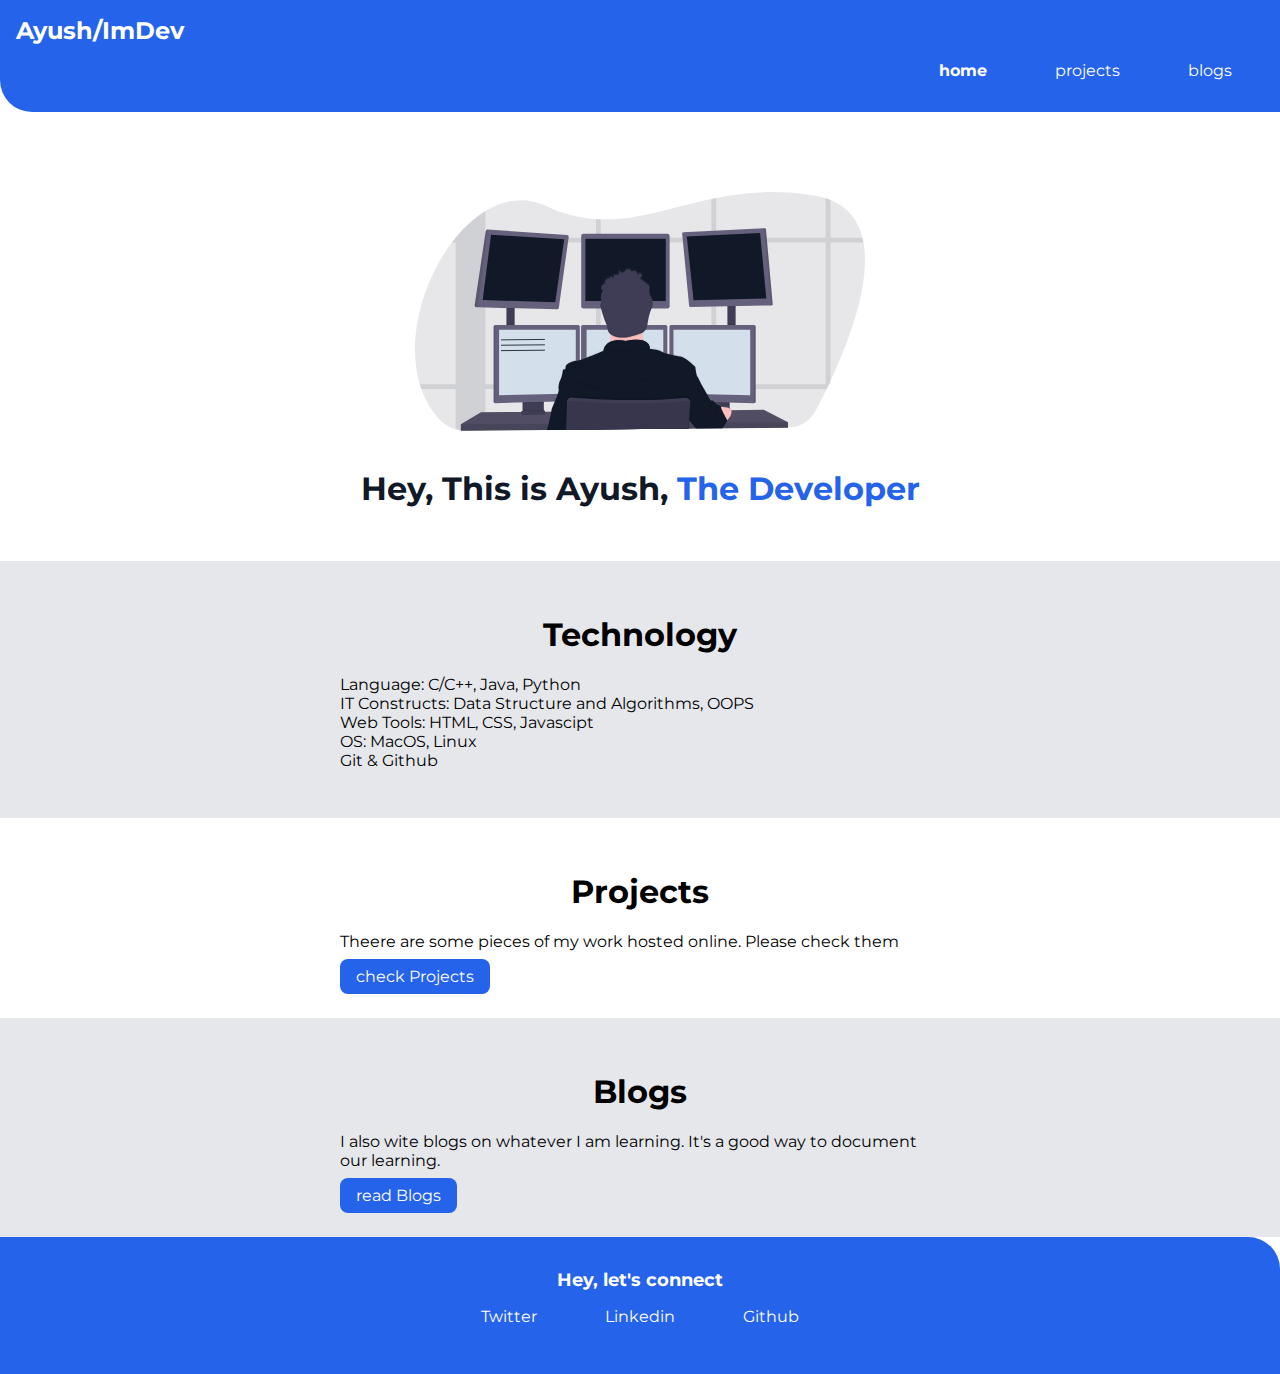
==== commit 67bb7272: "linked pages" ====
--- a/index.html
+++ b/index.html
@@ -45,7 +45,7 @@
         <p>Theere are some pieces of my work hosted
             online. Please check them
         </p>
-        <a class ="link link-primary" href="/">check Projects</a>
+        <a class ="link link-primary" href="/projects.html">check Projects</a>
         </div>
         </section>
 
@@ -55,7 +55,7 @@
             <p>I also wite blogs on whatever I am learning.
                 It's a good way to document our learning.
             </p>
-            <a class ="link link-primary" href="/">read Blogs</a>
+            <a class ="link link-primary" href="/blogs.html">read Blogs</a>
         </section>
                 </div>
                 </section>
--- a/style.css
+++ b/style.css
@@ -1,6 +1,6 @@
 @import url('https://fonts.googleapis.com/css2?family=Montserrat&display=swap');
 :root{
-    --primary-color: #6D28D9;
+    --primary-color: #2563EB;
     --offwhite: #E5E7EB;
 
 
